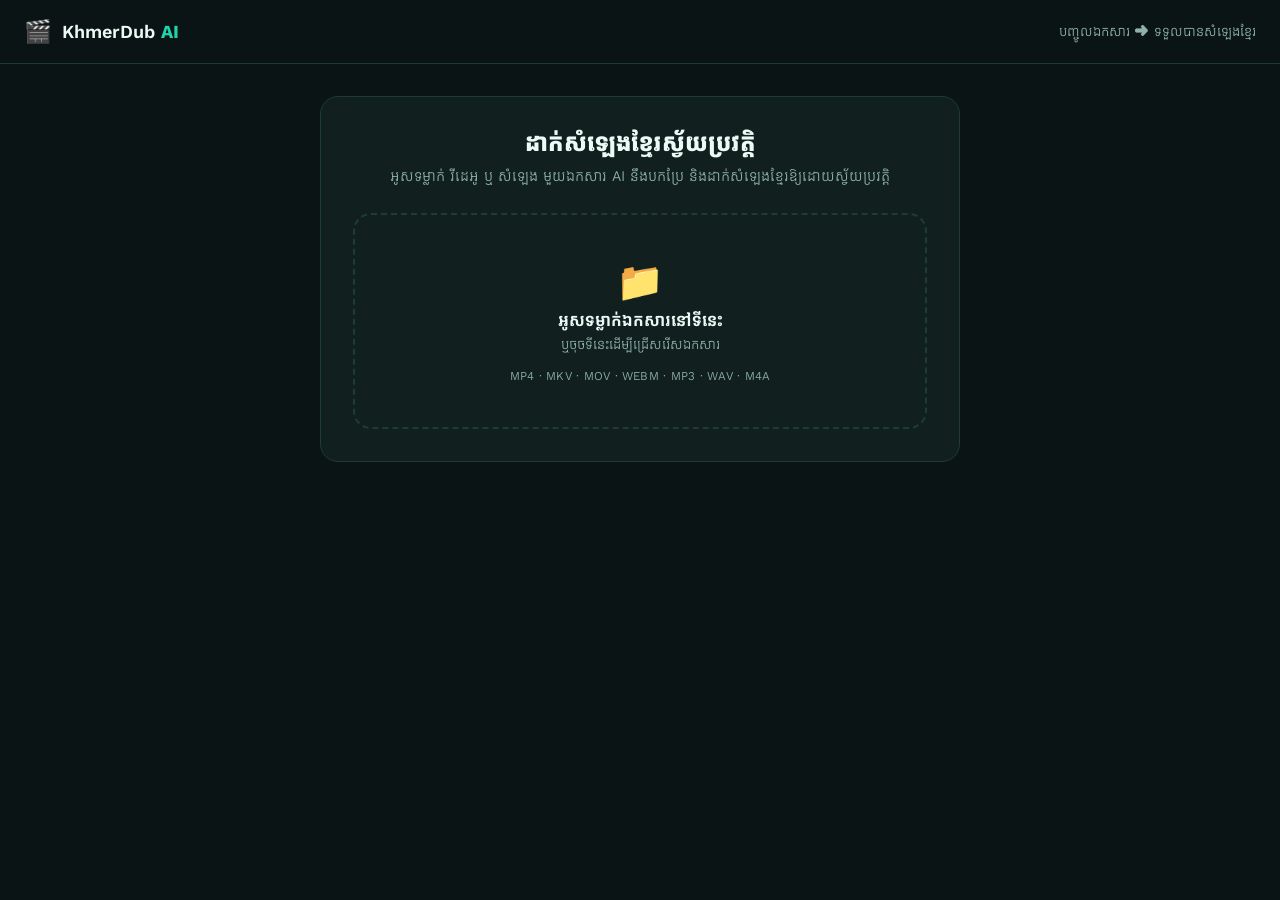
==== simple_studio/public/index.html @ f003b454 "feat: add KhmerDub AI (Simple) - a minimal, distinct auto-dubbing app Adds simple_studio/ as a separ" ====
<!DOCTYPE html>
<html lang="km">
<head>
<meta charset="UTF-8">
<meta name="viewport" content="width=device-width, initial-scale=1.0">
<title>KhmerDub AI</title>
<link rel="preconnect" href="https://fonts.googleapis.com">
<link rel="preconnect" href="https://fonts.gstatic.com" crossorigin>
<link href="https://fonts.googleapis.com/css2?family=Kantumruy+Pro:wght@400;500;600;700&display=swap" rel="stylesheet">
<link rel="stylesheet" href="style.css">
</head>
<body>

  <header class="top-bar">
    <div class="brand">
      <span class="brand-icon">🎬</span>
      <span class="brand-name">KhmerDub <b>AI</b></span>
    </div>
    <span class="brand-tag">បញ្ចូលឯកសារ ➜ ទទួលបានសំឡេងខ្មែរ</span>
  </header>

  <main class="page">
    <section class="card" id="uploadCard">
      <h1>ដាក់សំឡេងខ្មែរស្វ័យប្រវត្តិ</h1>
      <p class="subtitle">អូសទម្លាក់ វីដេអូ ឬ សំឡេង មួយឯកសារ AI នឹងបកប្រែ និងដាក់សំឡេងខ្មែរឱ្យដោយស្វ័យប្រវត្តិ</p>

      <label class="dropzone" id="dropzone" for="fileInput">
        <div class="dropzone-icon">📁</div>
        <div class="dropzone-text">អូសទម្លាក់ឯកសារនៅទីនេះ</div>
        <div class="dropzone-sub">ឬចុចទីនេះដើម្បីជ្រើសរើសឯកសារ</div>
        <div class="dropzone-formats">MP4 · MKV · MOV · WEBM · MP3 · WAV · M4A</div>
        <input type="file" id="fileInput" accept=".mp4,.mkv,.mov,.avi,.webm,.mp3,.wav,.m4a,.aac" hidden>
      </label>

      <div class="file-picked hidden" id="filePicked">
        <div class="file-picked-info">
          <span class="file-icon" id="filePickedIcon">🎞️</span>
          <div>
            <div class="file-picked-name" id="filePickedName"></div>
            <div class="file-picked-size" id="filePickedSize"></div>
          </div>
        </div>
        <div class="file-picked-actions">
          <button class="btn btn-ghost" id="changeFileBtn" type="button">ប្តូរឯកសារ</button>
          <button class="btn btn-primary" id="startBtn" type="button">ចាប់ផ្តើមដាប់សំឡេងខ្មែរ</button>
        </div>
      </div>
    </section>

    <section class="card hidden" id="progressCard">
      <div class="progress-ring-wrap">
        <svg class="progress-ring" viewBox="0 0 120 120">
          <circle class="progress-ring-bg" cx="60" cy="60" r="52"></circle>
          <circle class="progress-ring-fg" id="progressRingFg" cx="60" cy="60" r="52"></circle>
        </svg>
        <div class="progress-ring-label" id="progressPercent">0%</div>
      </div>
      <div class="progress-message" id="progressMessage">កំពុងរង់ចាំចាប់ផ្តើម...</div>
      <div class="progress-hint">សូមកុំបិទទំព័រនេះ — ដំណើរការនេះអាចចំណាយពេលពីរបីនាទី អាស្រ័យលើប្រវែងឯកសារ</div>
    </section>

    <section class="card hidden" id="resultCard">
      <div class="result-badge">🎉 ជោគជ័យ!</div>
      <div class="media-preview" id="mediaPreview"></div>

      <div class="result-actions">
        <a class="btn btn-primary" id="downloadBtn" href="#" download>⬇️ ទាញយកឯកសារ</a>
        <button class="btn btn-ghost" id="scriptToggleBtn" type="button">📜 មើលអត្ថបទសម្តី</button>
        <button class="btn btn-ghost" id="newFileBtn" type="button">🔄 ដាក់ឯកសារថ្មី</button>
      </div>

      <pre class="script-box hidden" id="scriptBox"></pre>
    </section>

    <section class="card hidden" id="errorCard">
      <div class="error-badge">⚠️ មានបញ្ហា</div>
      <div class="error-message" id="errorMessage"></div>
      <button class="btn btn-primary" id="retryBtn" type="button">ព្យាយាមម្តងទៀត</button>
    </section>
  </main>

  <div class="toast-container" id="toastContainer"></div>

  <script src="app.js"></script>
</body>
</html>
---- simple_studio/public/style.css ----
:root {
  --bg: #0b1414;
  --surface: #111f1e;
  --surface-2: #16302c;
  --border: #1f3b36;
  --text: #eafaf4;
  --text-muted: #8fb3ac;
  --accent: #22d3aa;
  --accent-strong: #0ea877;
  --danger: #f87171;
  --radius: 18px;
}

* { box-sizing: border-box; }

html, body {
  margin: 0;
  padding: 0;
  background: var(--bg);
  color: var(--text);
  font-family: 'Kantumruy Pro', 'Outfit', -apple-system, BlinkMacSystemFont, sans-serif;
}

body {
  min-height: 100vh;
  display: flex;
  flex-direction: column;
}

.top-bar {
  display: flex;
  align-items: center;
  justify-content: space-between;
  padding: 18px 24px;
  border-bottom: 1px solid var(--border);
  flex-wrap: wrap;
  gap: 8px;
}

.brand { display: flex; align-items: center; gap: 10px; font-size: 1.15rem; font-weight: 600; }
.brand-icon { font-size: 1.4rem; }
.brand-name b { color: var(--accent); }
.brand-tag { color: var(--text-muted); font-size: 0.85rem; }

.page {
  flex: 1;
  display: flex;
  flex-direction: column;
  align-items: center;
  padding: 32px 16px 60px;
  gap: 20px;
}

.card {
  width: 100%;
  max-width: 640px;
  background: var(--surface);
  border: 1px solid var(--border);
  border-radius: var(--radius);
  padding: 32px;
  text-align: center;
}

.hidden { display: none !important; }

h1 { margin: 0 0 8px; font-size: 1.5rem; }
.subtitle { color: var(--text-muted); margin: 0 0 24px; font-size: 0.92rem; line-height: 1.6; }

.dropzone {
  display: flex;
  flex-direction: column;
  align-items: center;
  gap: 6px;
  border: 2px dashed var(--border);
  border-radius: var(--radius);
  padding: 44px 20px;
  cursor: pointer;
  transition: border-color 0.2s ease, background 0.2s ease;
}
.dropzone:hover, .dropzone.dragover {
  border-color: var(--accent);
  background: rgba(34, 211, 170, 0.06);
}
.dropzone-icon { font-size: 2.4rem; }
.dropzone-text { font-weight: 600; font-size: 1.05rem; }
.dropzone-sub { color: var(--text-muted); font-size: 0.85rem; }
.dropzone-formats { color: var(--text-muted); font-size: 0.75rem; margin-top: 10px; letter-spacing: 0.02em; }

.file-picked {
  margin-top: 20px;
  display: flex;
  flex-direction: column;
  gap: 16px;
  align-items: stretch;
}
.file-picked-info {
  display: flex;
  align-items: center;
  gap: 12px;
  background: var(--surface-2);
  border-radius: 12px;
  padding: 12px 16px;
  text-align: left;
}
.file-icon { font-size: 1.6rem; }
.file-picked-name { font-weight: 600; word-break: break-all; }
.file-picked-size { color: var(--text-muted); font-size: 0.8rem; }
.file-picked-actions { display: flex; gap: 10px; justify-content: center; flex-wrap: wrap; }

.btn {
  border: none;
  border-radius: 999px;
  padding: 12px 22px;
  font-family: inherit;
  font-size: 0.92rem;
  font-weight: 600;
  cursor: pointer;
  text-decoration: none;
  display: inline-flex;
  align-items: center;
  gap: 6px;
  transition: transform 0.15s ease, opacity 0.15s ease;
}
.btn:active { transform: scale(0.97); }
.btn-primary {
  background: linear-gradient(135deg, var(--accent), var(--accent-strong));
  color: #06231c;
}
.btn-primary:hover { opacity: 0.92; }
.btn-ghost {
  background: transparent;
  color: var(--text);
  border: 1px solid var(--border);
}
.btn-ghost:hover { border-color: var(--accent); color: var(--accent); }

/* Progress ring */
.progress-ring-wrap {
  position: relative;
  width: 140px;
  height: 140px;
  margin: 0 auto 20px;
}
.progress-ring { width: 100%; height: 100%; transform: rotate(-90deg); }
.progress-ring-bg {
  fill: none;
  stroke: var(--surface-2);
  stroke-width: 10;
}
.progress-ring-fg {
  fill: none;
  stroke: var(--accent);
  stroke-width: 10;
  stroke-linecap: round;
  stroke-dasharray: 327;
  stroke-dashoffset: 327;
  transition: stroke-dashoffset 0.4s ease;
}
.progress-ring-label {
  position: absolute;
  inset: 0;
  display: flex;
  align-items: center;
  justify-content: center;
  font-size: 1.4rem;
  font-weight: 700;
}
.progress-message { font-size: 1rem; font-weight: 600; margin-bottom: 8px; min-height: 1.5em; }
.progress-hint { color: var(--text-muted); font-size: 0.8rem; }

/* Result */
.result-badge {
  display: inline-block;
  background: rgba(34, 211, 170, 0.12);
  color: var(--accent);
  font-weight: 700;
  padding: 6px 16px;
  border-radius: 999px;
  margin-bottom: 18px;
}
.media-preview { margin-bottom: 20px; }
.media-preview video, .media-preview audio { width: 100%; border-radius: 12px; display: block; }
.result-actions { display: flex; gap: 10px; justify-content: center; flex-wrap: wrap; }
.script-box {
  margin-top: 20px;
  text-align: left;
  white-space: pre-wrap;
  word-break: break-word;
  background: var(--surface-2);
  border-radius: 12px;
  padding: 16px;
  font-family: 'Kantumruy Pro', sans-serif;
  font-size: 0.85rem;
  line-height: 1.8;
  max-height: 320px;
  overflow-y: auto;
}

/* Error */
.error-badge {
  display: inline-block;
  background: rgba(248, 113, 113, 0.12);
  color: var(--danger);
  font-weight: 700;
  padding: 6px 16px;
  border-radius: 999px;
  margin-bottom: 16px;
}
.error-message { color: var(--text-muted); margin-bottom: 20px; line-height: 1.6; word-break: break-word; }

/* Toasts */
.toast-container {
  position: fixed;
  bottom: 20px;
  right: 20px;
  display: flex;
  flex-direction: column;
  gap: 10px;
  z-index: 999;
  max-width: 90vw;
}
.toast-item {
  background: var(--surface-2);
  border: 1px solid var(--border);
  border-left: 4px solid var(--accent);
  border-radius: 10px;
  padding: 12px 16px;
  font-size: 0.85rem;
  box-shadow: 0 10px 24px rgba(0,0,0,0.4);
}
.toast-item.error { border-left-color: var(--danger); }

@media (max-width: 480px) {
  .card { padding: 22px 16px; }
  .dropzone { padding: 32px 12px; }
}
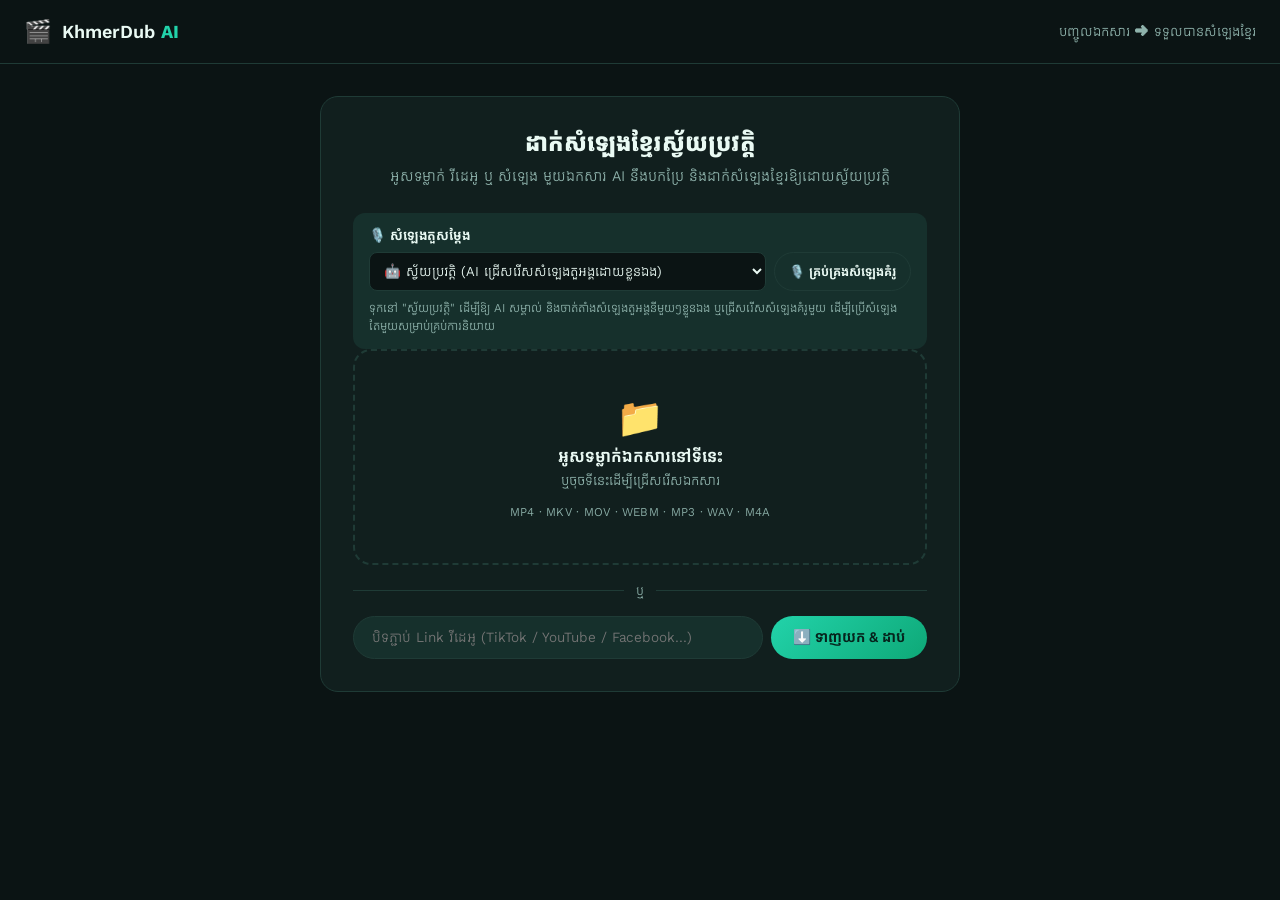
==== commit df8c7053: "feat: add paste-video-link support to KhmerDub AI (Simple) Adds a "paste link" alternative to the fi" ====
--- a/simple_studio/public/index.html
+++ b/simple_studio/public/index.html
@@ -24,6 +24,17 @@
       <h1>ដាក់សំឡេងខ្មែរស្វ័យប្រវត្តិ</h1>
       <p class="subtitle">អូសទម្លាក់ វីដេអូ ឬ សំឡេង មួយឯកសារ AI នឹងបកប្រែ និងដាក់សំឡេងខ្មែរឱ្យដោយស្វ័យប្រវត្តិ</p>
 
+      <div class="voice-picker">
+        <label for="voiceSelect">🎙️ សំឡេងតួសម្តែង</label>
+        <div class="voice-picker-row">
+          <select id="voiceSelect" class="voice-select">
+            <option value="">🤖 ស្វ័យប្រវត្តិ (AI ជ្រើសរើសសំឡេងតួអង្គដោយខ្លួនឯង)</option>
+          </select>
+          <button class="btn btn-ghost btn-sm" id="openVoiceLibBtn" type="button">🎙️ គ្រប់គ្រងសំឡេងគំរូ</button>
+        </div>
+        <div class="voice-picker-hint">ទុកនៅ "ស្វ័យប្រវត្តិ" ដើម្បីឱ្យ AI សម្គាល់ និងចាត់តាំងសំឡេងតួអង្គនីមួយៗខ្លួនឯង ឬជ្រើសរើសសំឡេងគំរូមួយ ដើម្បីប្រើសំឡេងតែមួយសម្រាប់គ្រប់ការនិយាយ</div>
+      </div>
+
       <label class="dropzone" id="dropzone" for="fileInput">
         <div class="dropzone-icon">📁</div>
         <div class="dropzone-text">អូសទម្លាក់ឯកសារនៅទីនេះ</div>
@@ -31,6 +42,13 @@
         <div class="dropzone-formats">MP4 · MKV · MOV · WEBM · MP3 · WAV · M4A</div>
         <input type="file" id="fileInput" accept=".mp4,.mkv,.mov,.avi,.webm,.mp3,.wav,.m4a,.aac" hidden>
       </label>
+
+      <div class="or-divider"><span>ឬ</span></div>
+
+      <div class="url-input-row">
+        <input type="url" id="videoUrlInput" placeholder="បិទភ្ជាប់ Link វីដេអូ (TikTok / YouTube / Facebook...)">
+        <button class="btn btn-primary" id="urlDubBtn" type="button">⬇️ ទាញយក & ដាប់</button>
+      </div>
 
       <div class="file-picked hidden" id="filePicked">
         <div class="file-picked-info">
@@ -40,6 +58,7 @@
             <div class="file-picked-size" id="filePickedSize"></div>
           </div>
         </div>
+
         <div class="file-picked-actions">
           <button class="btn btn-ghost" id="changeFileBtn" type="button">ប្តូរឯកសារ</button>
           <button class="btn btn-primary" id="startBtn" type="button">ចាប់ផ្តើមដាប់សំឡេងខ្មែរ</button>
@@ -79,6 +98,33 @@
     </section>
   </main>
 
+  <div class="modal-overlay hidden" id="voiceLibModal">
+    <div class="modal-box">
+      <div class="modal-header">
+        <h2>🎙️ សំឡេងគំរូតួអង្គ</h2>
+        <button class="modal-close-btn" id="closeVoiceLibBtn" type="button">✕</button>
+      </div>
+
+      <div class="modal-body">
+        <p class="modal-hint">បញ្ចូលសំឡេងគំរូតួអង្គផ្សេងៗទុក ដើម្បីប្រើឡើងវិញនៅពេលក្រោយ — AI នឹងចម្លងសម្លេង (Zero-Shot Clone) ពីគំរូនេះ ជំនួសឱ្យសម្គាល់ដោយខ្លួនឯង។</p>
+
+        <form id="addVoiceForm" class="add-voice-form">
+          <input type="text" id="newVoiceLabel" placeholder="ឈ្មោះតួអង្គ (ឧ. តួឯកប្រុស, សម្លេងឪពុក...)" required>
+          <div class="add-voice-file-row">
+            <label class="btn btn-ghost btn-sm file-pick-label" for="newVoiceFile">📎 ជ្រើសរើសឯកសារសំឡេង</label>
+            <input type="file" id="newVoiceFile" accept=".mp3,.wav,.m4a,.aac,.ogg" hidden required>
+            <span class="add-voice-filename" id="newVoiceFilename">មិនទាន់ជ្រើសរើសទេ</span>
+          </div>
+          <button class="btn btn-primary btn-sm" type="submit">➕ បន្ថែមចូលបញ្ជី</button>
+        </form>
+
+        <div class="voice-list" id="voiceList">
+          <div class="voice-list-empty" id="voiceListEmpty">មិនទាន់មានសំឡេងគំរូនៅឡើយទេ</div>
+        </div>
+      </div>
+    </div>
+  </div>
+
   <div class="toast-container" id="toastContainer"></div>
 
   <script src="app.js"></script>
--- a/simple_studio/public/style.css
+++ b/simple_studio/public/style.css
@@ -86,6 +86,42 @@
 .dropzone-sub { color: var(--text-muted); font-size: 0.85rem; }
 .dropzone-formats { color: var(--text-muted); font-size: 0.75rem; margin-top: 10px; letter-spacing: 0.02em; }
 
+.or-divider {
+  display: flex;
+  align-items: center;
+  gap: 12px;
+  margin: 18px 0;
+  color: var(--text-muted);
+  font-size: 0.8rem;
+}
+.or-divider::before, .or-divider::after {
+  content: '';
+  flex: 1;
+  height: 1px;
+  background: var(--border);
+}
+
+.url-input-row {
+  display: flex;
+  gap: 8px;
+  flex-wrap: wrap;
+}
+.url-input-row input {
+  flex: 1;
+  min-width: 200px;
+  background: var(--surface-2);
+  color: var(--text);
+  border: 1px solid var(--border);
+  border-radius: 999px;
+  padding: 12px 18px;
+  font-family: inherit;
+  font-size: 0.88rem;
+}
+.url-input-row input:focus {
+  outline: none;
+  border-color: var(--accent);
+}
+
 .file-picked {
   margin-top: 20px;
   display: flex;
@@ -230,7 +266,136 @@
 }
 .toast-item.error { border-left-color: var(--danger); }
 
+/* Voice picker (inline on the upload card) */
+.voice-picker {
+  margin-top: 18px;
+  text-align: left;
+  background: var(--surface-2);
+  border-radius: 12px;
+  padding: 14px 16px;
+}
+.voice-picker > label {
+  display: block;
+  font-weight: 600;
+  font-size: 0.85rem;
+  margin-bottom: 8px;
+}
+.voice-picker-row {
+  display: flex;
+  gap: 8px;
+  flex-wrap: wrap;
+}
+.voice-select {
+  flex: 1;
+  min-width: 200px;
+  background: var(--bg);
+  color: var(--text);
+  border: 1px solid var(--border);
+  border-radius: 8px;
+  padding: 9px 10px;
+  font-family: inherit;
+  font-size: 0.85rem;
+}
+.voice-picker-hint {
+  color: var(--text-muted);
+  font-size: 0.75rem;
+  margin-top: 8px;
+  line-height: 1.5;
+}
+.btn-sm { padding: 8px 14px; font-size: 0.8rem; }
+
+/* Voice library modal */
+.modal-overlay {
+  position: fixed;
+  inset: 0;
+  background: rgba(0, 0, 0, 0.6);
+  display: flex;
+  align-items: center;
+  justify-content: center;
+  padding: 20px;
+  z-index: 500;
+}
+.modal-box {
+  background: var(--surface);
+  border: 1px solid var(--border);
+  border-radius: var(--radius);
+  width: 100%;
+  max-width: 520px;
+  max-height: 86vh;
+  overflow-y: auto;
+}
+.modal-header {
+  display: flex;
+  align-items: center;
+  justify-content: space-between;
+  padding: 18px 22px;
+  border-bottom: 1px solid var(--border);
+  position: sticky;
+  top: 0;
+  background: var(--surface);
+}
+.modal-header h2 { margin: 0; font-size: 1.1rem; }
+.modal-close-btn {
+  background: transparent;
+  border: none;
+  color: var(--text-muted);
+  font-size: 1.1rem;
+  cursor: pointer;
+}
+.modal-close-btn:hover { color: var(--text); }
+.modal-body { padding: 20px 22px 24px; text-align: left; }
+.modal-hint { color: var(--text-muted); font-size: 0.82rem; line-height: 1.6; margin: 0 0 16px; }
+
+.add-voice-form {
+  display: flex;
+  flex-direction: column;
+  gap: 10px;
+  background: var(--surface-2);
+  border-radius: 12px;
+  padding: 14px;
+  margin-bottom: 18px;
+}
+.add-voice-form input[type="text"] {
+  background: var(--bg);
+  color: var(--text);
+  border: 1px solid var(--border);
+  border-radius: 8px;
+  padding: 10px 12px;
+  font-family: inherit;
+  font-size: 0.88rem;
+}
+.add-voice-file-row {
+  display: flex;
+  align-items: center;
+  gap: 10px;
+  flex-wrap: wrap;
+}
+.add-voice-filename { color: var(--text-muted); font-size: 0.78rem; word-break: break-all; }
+
+.voice-list { display: flex; flex-direction: column; gap: 8px; }
+.voice-list-empty { color: var(--text-muted); font-size: 0.85rem; text-align: center; padding: 12px; }
+.voice-list-item {
+  display: flex;
+  align-items: center;
+  gap: 10px;
+  background: var(--surface-2);
+  border-radius: 10px;
+  padding: 10px 12px;
+}
+.voice-list-item-label { flex: 1; font-weight: 600; font-size: 0.88rem; word-break: break-word; }
+.voice-list-item audio { height: 32px; max-width: 160px; }
+.voice-list-item-delete {
+  background: transparent;
+  border: none;
+  color: var(--danger);
+  cursor: pointer;
+  font-size: 1rem;
+  padding: 4px;
+}
+
 @media (max-width: 480px) {
   .card { padding: 22px 16px; }
   .dropzone { padding: 32px 12px; }
-}
+  .voice-list-item { flex-wrap: wrap; }
+  .voice-list-item audio { max-width: 100%; }
+}
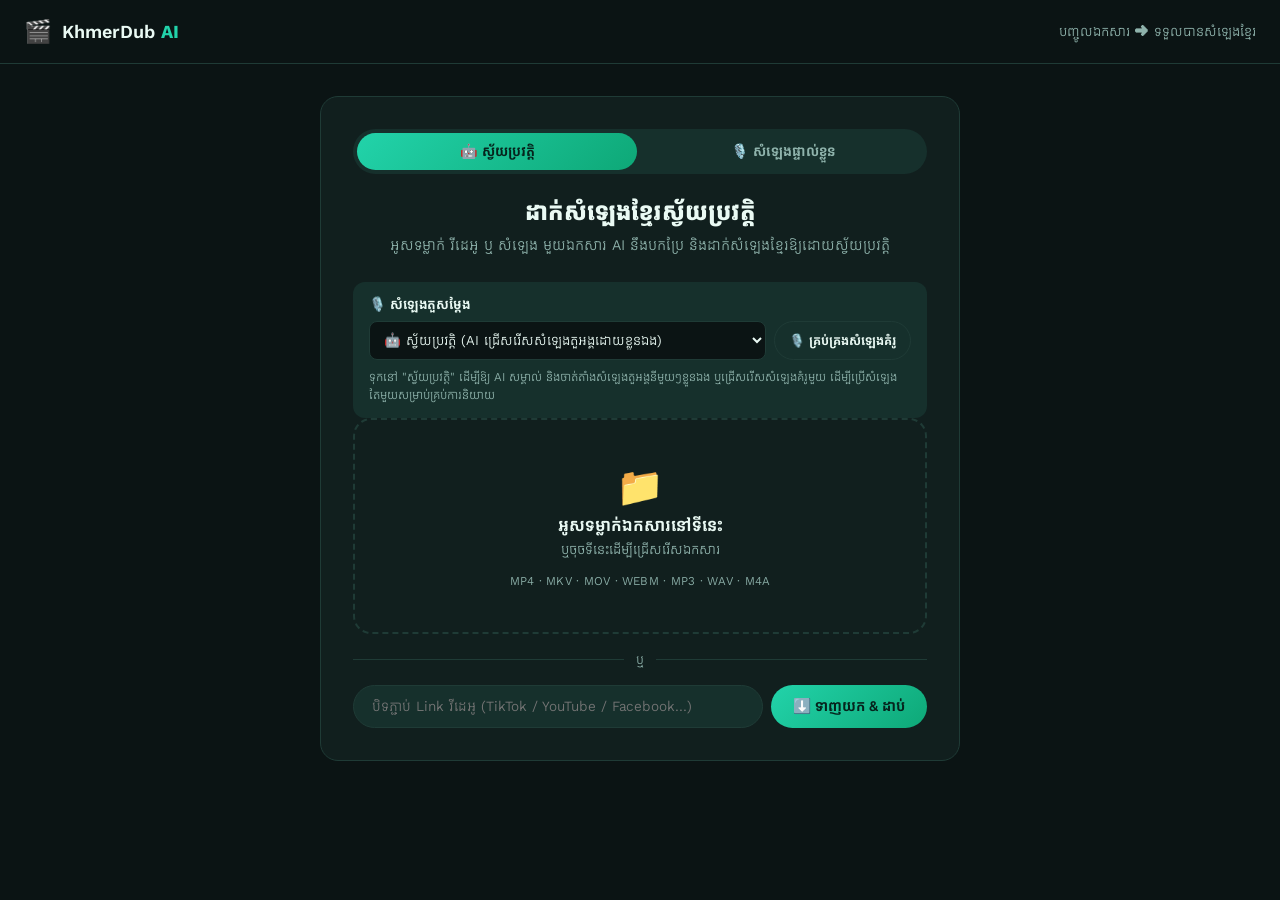
==== commit 8a923151: "feat: add "Replace with My Own Voice" mode to KhmerDub AI (Simple) For users who already record thei" ====
--- a/simple_studio/public/index.html
+++ b/simple_studio/public/index.html
@@ -21,48 +21,76 @@
 
   <main class="page">
     <section class="card" id="uploadCard">
-      <h1>ដាក់សំឡេងខ្មែរស្វ័យប្រវត្តិ</h1>
-      <p class="subtitle">អូសទម្លាក់ វីដេអូ ឬ សំឡេង មួយឯកសារ AI នឹងបកប្រែ និងដាក់សំឡេងខ្មែរឱ្យដោយស្វ័យប្រវត្តិ</p>
-
-      <div class="voice-picker">
-        <label for="voiceSelect">🎙️ សំឡេងតួសម្តែង</label>
-        <div class="voice-picker-row">
-          <select id="voiceSelect" class="voice-select">
-            <option value="">🤖 ស្វ័យប្រវត្តិ (AI ជ្រើសរើសសំឡេងតួអង្គដោយខ្លួនឯង)</option>
-          </select>
-          <button class="btn btn-ghost btn-sm" id="openVoiceLibBtn" type="button">🎙️ គ្រប់គ្រងសំឡេងគំរូ</button>
-        </div>
-        <div class="voice-picker-hint">ទុកនៅ "ស្វ័យប្រវត្តិ" ដើម្បីឱ្យ AI សម្គាល់ និងចាត់តាំងសំឡេងតួអង្គនីមួយៗខ្លួនឯង ឬជ្រើសរើសសំឡេងគំរូមួយ ដើម្បីប្រើសំឡេងតែមួយសម្រាប់គ្រប់ការនិយាយ</div>
+      <div class="mode-tabs">
+        <button type="button" class="mode-tab active" id="modeTabAuto">🤖 ស្វ័យប្រវត្តិ</button>
+        <button type="button" class="mode-tab" id="modeTabMyVoice">🎙️ សំឡេងផ្ទាល់ខ្លួន</button>
       </div>
 
-      <label class="dropzone" id="dropzone" for="fileInput">
-        <div class="dropzone-icon">📁</div>
-        <div class="dropzone-text">អូសទម្លាក់ឯកសារនៅទីនេះ</div>
-        <div class="dropzone-sub">ឬចុចទីនេះដើម្បីជ្រើសរើសឯកសារ</div>
-        <div class="dropzone-formats">MP4 · MKV · MOV · WEBM · MP3 · WAV · M4A</div>
-        <input type="file" id="fileInput" accept=".mp4,.mkv,.mov,.avi,.webm,.mp3,.wav,.m4a,.aac" hidden>
-      </label>
+      <div id="autoModeSection">
+        <h1>ដាក់សំឡេងខ្មែរស្វ័យប្រវត្តិ</h1>
+        <p class="subtitle">អូសទម្លាក់ វីដេអូ ឬ សំឡេង មួយឯកសារ AI នឹងបកប្រែ និងដាក់សំឡេងខ្មែរឱ្យដោយស្វ័យប្រវត្តិ</p>
 
-      <div class="or-divider"><span>ឬ</span></div>
+        <div class="voice-picker">
+          <label for="voiceSelect">🎙️ សំឡេងតួសម្តែង</label>
+          <div class="voice-picker-row">
+            <select id="voiceSelect" class="voice-select">
+              <option value="">🤖 ស្វ័យប្រវត្តិ (AI ជ្រើសរើសសំឡេងតួអង្គដោយខ្លួនឯង)</option>
+            </select>
+            <button class="btn btn-ghost btn-sm" id="openVoiceLibBtn" type="button">🎙️ គ្រប់គ្រងសំឡេងគំរូ</button>
+          </div>
+          <div class="voice-picker-hint">ទុកនៅ "ស្វ័យប្រវត្តិ" ដើម្បីឱ្យ AI សម្គាល់ និងចាត់តាំងសំឡេងតួអង្គនីមួយៗខ្លួនឯង ឬជ្រើសរើសសំឡេងគំរូមួយ ដើម្បីប្រើសំឡេងតែមួយសម្រាប់គ្រប់ការនិយាយ</div>
+        </div>
 
-      <div class="url-input-row">
-        <input type="url" id="videoUrlInput" placeholder="បិទភ្ជាប់ Link វីដេអូ (TikTok / YouTube / Facebook...)">
-        <button class="btn btn-primary" id="urlDubBtn" type="button">⬇️ ទាញយក & ដាប់</button>
+        <label class="dropzone" id="dropzone" for="fileInput">
+          <div class="dropzone-icon">📁</div>
+          <div class="dropzone-text">អូសទម្លាក់ឯកសារនៅទីនេះ</div>
+          <div class="dropzone-sub">ឬចុចទីនេះដើម្បីជ្រើសរើសឯកសារ</div>
+          <div class="dropzone-formats">MP4 · MKV · MOV · WEBM · MP3 · WAV · M4A</div>
+          <input type="file" id="fileInput" accept=".mp4,.mkv,.mov,.avi,.webm,.mp3,.wav,.m4a,.aac" hidden>
+        </label>
+
+        <div class="or-divider"><span>ឬ</span></div>
+
+        <div class="url-input-row">
+          <input type="url" id="videoUrlInput" placeholder="បិទភ្ជាប់ Link វីដេអូ (TikTok / YouTube / Facebook...)">
+          <button class="btn btn-primary" id="urlDubBtn" type="button">⬇️ ទាញយក & ដាប់</button>
+        </div>
+
+        <div class="file-picked hidden" id="filePicked">
+          <div class="file-picked-info">
+            <span class="file-icon" id="filePickedIcon">🎞️</span>
+            <div>
+              <div class="file-picked-name" id="filePickedName"></div>
+              <div class="file-picked-size" id="filePickedSize"></div>
+            </div>
+          </div>
+
+          <div class="file-picked-actions">
+            <button class="btn btn-ghost" id="changeFileBtn" type="button">ប្តូរឯកសារ</button>
+            <button class="btn btn-primary" id="startBtn" type="button">ចាប់ផ្តើមដាប់សំឡេងខ្មែរ</button>
+          </div>
+        </div>
       </div>
 
-      <div class="file-picked hidden" id="filePicked">
-        <div class="file-picked-info">
-          <span class="file-icon" id="filePickedIcon">🎞️</span>
-          <div>
-            <div class="file-picked-name" id="filePickedName"></div>
-            <div class="file-picked-size" id="filePickedSize"></div>
-          </div>
-        </div>
+      <div id="myVoiceModeSection" class="hidden">
+        <h1>ជំនួសសំឡេងដោយសំឡេងផ្ទាល់ខ្លួនអ្នក</h1>
+        <p class="subtitle">Upload វីដេអូ + សំឡេងដែលអ្នកបានថតទុក — AI នឹងសម្អាតសំឡេងរំខាន បន្ថែមទឹកដម រួចបញ្ចូលទៅក្នុងវីដេអូ ដោយរក្សាភ្លេងកំដរដើម</p>
 
-        <div class="file-picked-actions">
-          <button class="btn btn-ghost" id="changeFileBtn" type="button">ប្តូរឯកសារ</button>
-          <button class="btn btn-primary" id="startBtn" type="button">ចាប់ផ្តើមដាប់សំឡេងខ្មែរ</button>
-        </div>
+        <label class="dropzone dropzone-sm" id="myVoiceVideoDropzone" for="myVoiceVideoInput">
+          <div class="dropzone-icon">🎞️</div>
+          <div class="dropzone-text" id="myVoiceVideoText">ជំហានទី ១ — អូសទម្លាក់ ឬ ជ្រើសរើសវីដេអូ</div>
+          <div class="dropzone-formats">MP4 · MKV · MOV · WEBM</div>
+          <input type="file" id="myVoiceVideoInput" accept=".mp4,.mkv,.mov,.avi,.webm" hidden>
+        </label>
+
+        <label class="dropzone dropzone-sm" id="myVoiceAudioDropzone" for="myVoiceAudioInput">
+          <div class="dropzone-icon">🎙️</div>
+          <div class="dropzone-text" id="myVoiceAudioText">ជំហានទី ២ — អូសទម្លាក់ ឬ ជ្រើសរើសសំឡេងដែលអ្នកបានថត</div>
+          <div class="dropzone-formats">MP3 · WAV · M4A · AAC · OGG</div>
+          <input type="file" id="myVoiceAudioInput" accept=".mp3,.wav,.m4a,.aac,.ogg" hidden>
+        </label>
+
+        <button class="btn btn-primary btn-full" id="myVoiceStartBtn" type="button" disabled>ចាប់ផ្តើមបញ្ចូលសំឡេង</button>
       </div>
     </section>
 
--- a/simple_studio/public/style.css
+++ b/simple_studio/public/style.css
@@ -63,6 +63,36 @@
 
 .hidden { display: none !important; }
 
+.mode-tabs {
+  display: flex;
+  gap: 6px;
+  background: var(--surface-2);
+  border-radius: 999px;
+  padding: 4px;
+  margin-bottom: 24px;
+}
+.mode-tab {
+  flex: 1;
+  border: none;
+  background: transparent;
+  color: var(--text-muted);
+  font-family: inherit;
+  font-size: 0.88rem;
+  font-weight: 600;
+  padding: 10px 14px;
+  border-radius: 999px;
+  cursor: pointer;
+  transition: background 0.15s ease, color 0.15s ease;
+}
+.mode-tab.active {
+  background: linear-gradient(135deg, var(--accent), var(--accent-strong));
+  color: #06231c;
+}
+
+.dropzone-sm { padding: 26px 20px; margin-bottom: 14px; }
+.btn-full { width: 100%; justify-content: center; }
+.btn:disabled { opacity: 0.5; cursor: not-allowed; }
+
 h1 { margin: 0 0 8px; font-size: 1.5rem; }
 .subtitle { color: var(--text-muted); margin: 0 0 24px; font-size: 0.92rem; line-height: 1.6; }
 
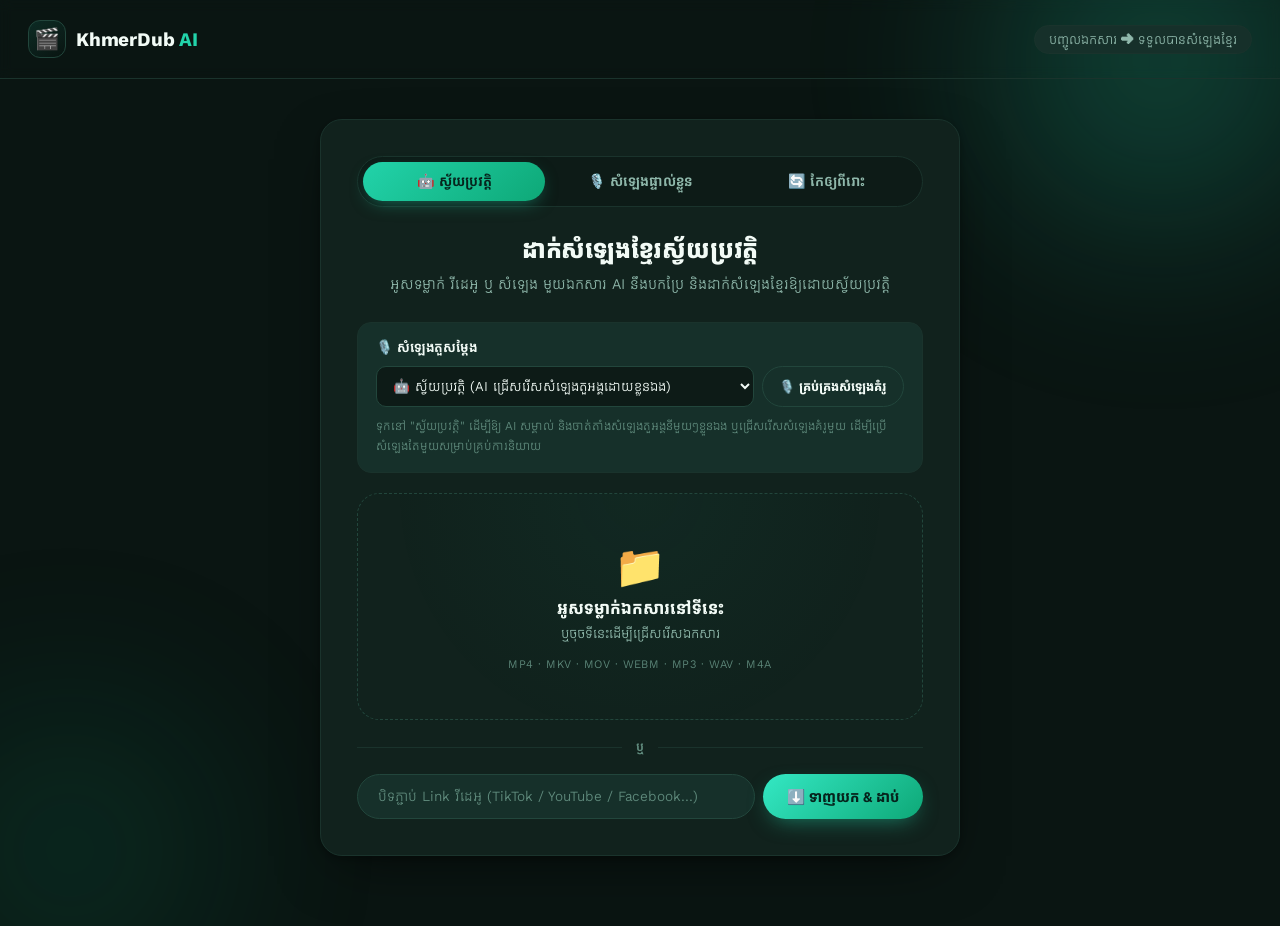
==== commit 8edf533e: "Add "Recreate Voice" mode to Simple app for existing Khmer narration Lets a user who already has a K" ====
--- a/simple_studio/public/index.html
+++ b/simple_studio/public/index.html
@@ -24,6 +24,7 @@
       <div class="mode-tabs">
         <button type="button" class="mode-tab active" id="modeTabAuto">🤖 ស្វ័យប្រវត្តិ</button>
         <button type="button" class="mode-tab" id="modeTabMyVoice">🎙️ សំឡេងផ្ទាល់ខ្លួន</button>
+        <button type="button" class="mode-tab" id="modeTabRecreate">🔄 កែឲ្យពីរោះ</button>
       </div>
 
       <div id="autoModeSection">
@@ -92,6 +93,39 @@
 
         <button class="btn btn-primary btn-full" id="myVoiceStartBtn" type="button" disabled>ចាប់ផ្តើមបញ្ចូលសំឡេង</button>
       </div>
+
+      <div id="recreateModeSection" class="hidden">
+        <h1>កែសំឡេងសម្តីឲ្យពីរោះឡើងវិញ</h1>
+        <p class="subtitle">មានវីដេអូ ជាមួយសំឡេងខ្មែរដែលត្រូវនឹងសាច់រឿងរួចហើយ តែចង់ឲ្យស្តាប់ទៅពីរោះជាងមុន? AI នឹងស្តាប់អត្ថបទសម្តី រួចបង្កើតឡើងវិញដោយសំឡេងដែលអ្នកជ្រើសរើស ដោយរក្សាពាក្យសម្តី ពេលវេលា និងភ្លេងកំដរដើមឲ្យដដែល</p>
+
+        <div class="voice-picker">
+          <label for="recreateVoiceSelect">🎙️ ជ្រើសរើសសំឡេងថ្មី</label>
+          <div class="voice-picker-row">
+            <select id="recreateVoiceSelect" class="voice-select">
+              <option value="__auto_female">🤖 សំឡេងស្រី ស្តង់ដារ (Neural)</option>
+              <option value="__auto_male">🤖 សំឡេងប្រុស ស្តង់ដារ (Neural)</option>
+            </select>
+            <button class="btn btn-ghost btn-sm" id="openVoiceLibBtnRecreate" type="button">🎙️ គ្រប់គ្រងសំឡេងគំរូ</button>
+          </div>
+          <div class="voice-picker-hint">ជ្រើសរើសសំឡេងគំរូមួយ ដើម្បីឲ្យ AI ក្លែងតាមសំឡេងនោះ ឬទុកលំនាំដើមសម្រាប់សំឡេង Neural ស្តង់ដារ</div>
+        </div>
+
+        <label class="dropzone dropzone-sm" id="recreateVideoDropzone" for="recreateVideoInput">
+          <div class="dropzone-icon">🎞️</div>
+          <div class="dropzone-text" id="recreateVideoText">ជំហានទី ១ — អូសទម្លាក់ ឬ ជ្រើសរើសវីដេអូ</div>
+          <div class="dropzone-formats">MP4 · MKV · MOV · WEBM</div>
+          <input type="file" id="recreateVideoInput" accept=".mp4,.mkv,.mov,.avi,.webm" hidden>
+        </label>
+
+        <label class="dropzone dropzone-sm" id="recreateAudioDropzone" for="recreateAudioInput">
+          <div class="dropzone-icon">🎙️</div>
+          <div class="dropzone-text" id="recreateAudioText">ជំហានទី ២ — អូសទម្លាក់ ឬ ជ្រើសរើសសំឡេងខ្មែរដែលត្រូវនឹងសាច់រឿងរួចហើយ</div>
+          <div class="dropzone-formats">MP3 · WAV · M4A · AAC · OGG</div>
+          <input type="file" id="recreateAudioInput" accept=".mp3,.wav,.m4a,.aac,.ogg" hidden>
+        </label>
+
+        <button class="btn btn-primary btn-full" id="recreateStartBtn" type="button" disabled>ចាប់ផ្តើមកែសំឡេងឡើងវិញ</button>
+      </div>
     </section>
 
     <section class="card hidden" id="progressCard">
--- a/simple_studio/public/style.css
+++ b/simple_studio/public/style.css
@@ -1,14 +1,29 @@
 :root {
-  --bg: #0b1414;
-  --surface: #111f1e;
-  --surface-2: #16302c;
-  --border: #1f3b36;
-  --text: #eafaf4;
-  --text-muted: #8fb3ac;
+  --bg: #0a1512;
+  --bg-2: #0d1b17;
+  --surface: #11221d;
+  --surface-2: #16302a;
+  --surface-3: #1c3a32;
+  --border: #22463c;
+  --border-soft: #1a332c;
+  --text: #f2fbf6;
+  --text-muted: #8fb8ab;
+  --text-faint: #5f8a7c;
   --accent: #22d3aa;
+  --accent-2: #34e8c4;
   --accent-strong: #0ea877;
+  --accent-soft: rgba(34, 211, 170, 0.12);
   --danger: #f87171;
-  --radius: 18px;
+  --danger-soft: rgba(248, 113, 113, 0.12);
+  --warning: #fbbf24;
+  --warning-soft: rgba(251, 191, 36, 0.12);
+  --info: #38bdf8;
+  --info-soft: rgba(56, 189, 248, 0.12);
+  --radius-lg: 22px;
+  --radius-md: 14px;
+  --radius-sm: 10px;
+  --shadow-card: 0 20px 60px -20px rgba(0, 0, 0, 0.65), 0 2px 8px rgba(0, 0, 0, 0.3);
+  --ease: cubic-bezier(0.16, 1, 0.3, 1);
 }
 
 * { box-sizing: border-box; }
@@ -19,57 +34,120 @@
   background: var(--bg);
   color: var(--text);
   font-family: 'Kantumruy Pro', 'Outfit', -apple-system, BlinkMacSystemFont, sans-serif;
+  -webkit-font-smoothing: antialiased;
 }
 
 body {
   min-height: 100vh;
   display: flex;
   flex-direction: column;
+  position: relative;
+  overflow-x: hidden;
+}
+
+/* Ambient background glow — purely decorative, sits behind everything */
+body::before,
+body::after {
+  content: '';
+  position: fixed;
+  border-radius: 50%;
+  filter: blur(90px);
+  z-index: 0;
+  pointer-events: none;
+  opacity: 0.35;
+}
+body::before {
+  width: 480px;
+  height: 480px;
+  top: -180px;
+  right: -120px;
+  background: radial-gradient(circle, var(--accent), transparent 70%);
+}
+body::after {
+  width: 420px;
+  height: 420px;
+  bottom: -160px;
+  left: -140px;
+  background: radial-gradient(circle, #0ea877, transparent 70%);
+  opacity: 0.22;
 }
 
 .top-bar {
+  position: relative;
+  z-index: 1;
   display: flex;
   align-items: center;
   justify-content: space-between;
-  padding: 18px 24px;
-  border-bottom: 1px solid var(--border);
+  padding: 20px 28px;
+  border-bottom: 1px solid var(--border-soft);
   flex-wrap: wrap;
-  gap: 8px;
-}
-
-.brand { display: flex; align-items: center; gap: 10px; font-size: 1.15rem; font-weight: 600; }
-.brand-icon { font-size: 1.4rem; }
-.brand-name b { color: var(--accent); }
-.brand-tag { color: var(--text-muted); font-size: 0.85rem; }
+  gap: 10px;
+  backdrop-filter: blur(6px);
+}
+
+.brand { display: flex; align-items: center; gap: 10px; font-size: 1.2rem; font-weight: 700; letter-spacing: -0.01em; }
+.brand-icon {
+  font-size: 1.3rem;
+  display: grid;
+  place-items: center;
+  width: 38px;
+  height: 38px;
+  border-radius: 12px;
+  background: linear-gradient(145deg, var(--accent-soft), transparent);
+  border: 1px solid var(--border);
+}
+.brand-name b { color: var(--accent); font-weight: 800; }
+.brand-tag {
+  color: var(--text-muted);
+  font-size: 0.82rem;
+  background: var(--surface-2);
+  border: 1px solid var(--border-soft);
+  padding: 6px 14px;
+  border-radius: 999px;
+}
 
 .page {
+  position: relative;
+  z-index: 1;
   flex: 1;
   display: flex;
   flex-direction: column;
   align-items: center;
-  padding: 32px 16px 60px;
+  padding: 40px 16px 70px;
   gap: 20px;
 }
 
 .card {
   width: 100%;
   max-width: 640px;
-  background: var(--surface);
-  border: 1px solid var(--border);
-  border-radius: var(--radius);
-  padding: 32px;
+  background: linear-gradient(180deg, var(--surface) 0%, var(--surface) 100%);
+  border: 1px solid var(--border-soft);
+  border-radius: var(--radius-lg);
+  padding: 36px;
   text-align: center;
+  box-shadow: var(--shadow-card);
+  animation: cardIn 0.45s var(--ease);
+}
+
+@keyframes cardIn {
+  from { opacity: 0; transform: translateY(14px) scale(0.99); }
+  to { opacity: 1; transform: translateY(0) scale(1); }
 }
 
 .hidden { display: none !important; }
 
+h1 { margin: 0 0 8px; font-size: 1.55rem; font-weight: 700; letter-spacing: -0.01em; }
+.subtitle { color: var(--text-muted); margin: 0 0 26px; font-size: 0.92rem; line-height: 1.65; }
+
+/* Mode tabs — segmented control */
 .mode-tabs {
   display: flex;
-  gap: 6px;
-  background: var(--surface-2);
+  gap: 4px;
+  background: var(--bg-2);
+  border: 1px solid var(--border-soft);
   border-radius: 999px;
-  padding: 4px;
-  margin-bottom: 24px;
+  padding: 5px;
+  margin-bottom: 28px;
 }
 .mode-tab {
   flex: 1;
@@ -79,56 +157,114 @@
   font-family: inherit;
   font-size: 0.88rem;
   font-weight: 600;
-  padding: 10px 14px;
+  padding: 11px 14px;
   border-radius: 999px;
   cursor: pointer;
-  transition: background 0.15s ease, color 0.15s ease;
-}
+  transition: background 0.25s var(--ease), color 0.25s var(--ease), transform 0.15s ease;
+}
+.mode-tab:hover:not(.active) { color: var(--text); background: rgba(255,255,255,0.03); }
 .mode-tab.active {
   background: linear-gradient(135deg, var(--accent), var(--accent-strong));
   color: #06231c;
-}
-
-.dropzone-sm { padding: 26px 20px; margin-bottom: 14px; }
-.btn-full { width: 100%; justify-content: center; }
-.btn:disabled { opacity: 0.5; cursor: not-allowed; }
-
-h1 { margin: 0 0 8px; font-size: 1.5rem; }
-.subtitle { color: var(--text-muted); margin: 0 0 24px; font-size: 0.92rem; line-height: 1.6; }
-
+  box-shadow: 0 6px 18px -6px rgba(34, 211, 170, 0.5);
+}
+
+/* Voice picker */
+.voice-picker {
+  margin-bottom: 20px;
+  text-align: left;
+  background: var(--surface-2);
+  border: 1px solid var(--border-soft);
+  border-radius: var(--radius-md);
+  padding: 16px 18px;
+}
+.voice-picker > label {
+  display: flex;
+  align-items: center;
+  gap: 6px;
+  font-weight: 600;
+  font-size: 0.85rem;
+  margin-bottom: 10px;
+}
+.voice-picker-row {
+  display: flex;
+  gap: 8px;
+  flex-wrap: wrap;
+}
+.voice-select {
+  flex: 1;
+  min-width: 200px;
+  background: var(--bg-2);
+  color: var(--text);
+  border: 1px solid var(--border);
+  border-radius: var(--radius-sm);
+  padding: 10px 12px;
+  font-family: inherit;
+  font-size: 0.85rem;
+  transition: border-color 0.15s ease;
+}
+.voice-select:focus { outline: none; border-color: var(--accent); }
+.voice-picker-hint {
+  color: var(--text-faint);
+  font-size: 0.76rem;
+  margin-top: 10px;
+  line-height: 1.6;
+}
+
+/* Dropzone */
 .dropzone {
   display: flex;
   flex-direction: column;
   align-items: center;
-  gap: 6px;
-  border: 2px dashed var(--border);
-  border-radius: var(--radius);
-  padding: 44px 20px;
+  gap: 7px;
+  border: 1.5px dashed var(--border);
+  border-radius: var(--radius-lg);
+  padding: 48px 20px;
   cursor: pointer;
-  transition: border-color 0.2s ease, background 0.2s ease;
-}
-.dropzone:hover, .dropzone.dragover {
+  transition: border-color 0.2s var(--ease), background 0.2s var(--ease), transform 0.15s ease;
+  background: radial-gradient(circle at 50% 0%, rgba(34,211,170,0.04), transparent 70%);
+}
+.dropzone:hover {
   border-color: var(--accent);
-  background: rgba(34, 211, 170, 0.06);
-}
-.dropzone-icon { font-size: 2.4rem; }
-.dropzone-text { font-weight: 600; font-size: 1.05rem; }
+  background: var(--accent-soft);
+}
+.dropzone.dragover {
+  border-color: var(--accent);
+  background: var(--accent-soft);
+  transform: scale(1.01);
+}
+.dropzone-icon {
+  font-size: 2.6rem;
+  transition: transform 0.2s ease;
+}
+.dropzone:hover .dropzone-icon { transform: translateY(-3px) scale(1.05); }
+.dropzone-text { font-weight: 650; font-size: 1.05rem; }
 .dropzone-sub { color: var(--text-muted); font-size: 0.85rem; }
-.dropzone-formats { color: var(--text-muted); font-size: 0.75rem; margin-top: 10px; letter-spacing: 0.02em; }
+.dropzone-formats {
+  color: var(--text-faint);
+  font-size: 0.72rem;
+  margin-top: 8px;
+  letter-spacing: 0.04em;
+  text-transform: uppercase;
+}
+.dropzone-sm { padding: 28px 20px; margin-bottom: 14px; }
 
 .or-divider {
   display: flex;
   align-items: center;
-  gap: 12px;
-  margin: 18px 0;
-  color: var(--text-muted);
-  font-size: 0.8rem;
+  gap: 14px;
+  margin: 20px 0;
+  color: var(--text-faint);
+  font-size: 0.78rem;
+  font-weight: 600;
+  text-transform: uppercase;
+  letter-spacing: 0.06em;
 }
 .or-divider::before, .or-divider::after {
   content: '';
   flex: 1;
   height: 1px;
-  background: var(--border);
+  background: var(--border-soft);
 }
 
 .url-input-row {
@@ -143,84 +279,118 @@
   color: var(--text);
   border: 1px solid var(--border);
   border-radius: 999px;
-  padding: 12px 18px;
+  padding: 13px 20px;
   font-family: inherit;
   font-size: 0.88rem;
-}
+  transition: border-color 0.15s ease, background 0.15s ease;
+}
+.url-input-row input::placeholder { color: var(--text-faint); }
 .url-input-row input:focus {
   outline: none;
   border-color: var(--accent);
-}
-
+  background: var(--surface-3);
+}
+
+/* File picked */
 .file-picked {
-  margin-top: 20px;
+  margin-top: 22px;
   display: flex;
   flex-direction: column;
   gap: 16px;
   align-items: stretch;
+  animation: cardIn 0.3s var(--ease);
 }
 .file-picked-info {
   display: flex;
   align-items: center;
-  gap: 12px;
-  background: var(--surface-2);
-  border-radius: 12px;
-  padding: 12px 16px;
+  gap: 14px;
+  background: var(--surface-2);
+  border: 1px solid var(--border-soft);
+  border-radius: var(--radius-md);
+  padding: 14px 18px;
   text-align: left;
 }
-.file-icon { font-size: 1.6rem; }
-.file-picked-name { font-weight: 600; word-break: break-all; }
-.file-picked-size { color: var(--text-muted); font-size: 0.8rem; }
+.file-icon {
+  font-size: 1.7rem;
+  width: 44px;
+  height: 44px;
+  display: grid;
+  place-items: center;
+  background: var(--accent-soft);
+  border-radius: var(--radius-sm);
+  flex-shrink: 0;
+}
+.file-picked-name { font-weight: 650; word-break: break-all; }
+.file-picked-size { color: var(--text-muted); font-size: 0.8rem; margin-top: 2px; }
 .file-picked-actions { display: flex; gap: 10px; justify-content: center; flex-wrap: wrap; }
 
+/* Buttons */
 .btn {
   border: none;
   border-radius: 999px;
-  padding: 12px 22px;
+  padding: 13px 24px;
   font-family: inherit;
   font-size: 0.92rem;
-  font-weight: 600;
+  font-weight: 650;
   cursor: pointer;
   text-decoration: none;
   display: inline-flex;
   align-items: center;
-  gap: 6px;
-  transition: transform 0.15s ease, opacity 0.15s ease;
-}
-.btn:active { transform: scale(0.97); }
+  justify-content: center;
+  gap: 7px;
+  transition: transform 0.15s var(--ease), opacity 0.15s ease, box-shadow 0.15s ease;
+}
+.btn:active:not(:disabled) { transform: scale(0.96); }
 .btn-primary {
-  background: linear-gradient(135deg, var(--accent), var(--accent-strong));
+  background: linear-gradient(135deg, var(--accent-2), var(--accent-strong));
   color: #06231c;
-}
-.btn-primary:hover { opacity: 0.92; }
+  box-shadow: 0 8px 22px -8px rgba(34, 211, 170, 0.55);
+}
+.btn-primary:hover:not(:disabled) { box-shadow: 0 10px 26px -8px rgba(34, 211, 170, 0.7); }
 .btn-ghost {
   background: transparent;
   color: var(--text);
   border: 1px solid var(--border);
 }
-.btn-ghost:hover { border-color: var(--accent); color: var(--accent); }
-
-/* Progress ring */
+.btn-ghost:hover { border-color: var(--accent); color: var(--accent); background: var(--accent-soft); }
+.btn-sm { padding: 9px 16px; font-size: 0.8rem; }
+.btn-full { width: 100%; }
+.btn:disabled { opacity: 0.4; cursor: not-allowed; box-shadow: none; }
+
+/* Progress screen */
 .progress-ring-wrap {
   position: relative;
-  width: 140px;
-  height: 140px;
-  margin: 0 auto 20px;
-}
-.progress-ring { width: 100%; height: 100%; transform: rotate(-90deg); }
+  width: 150px;
+  height: 150px;
+  margin: 4px auto 24px;
+}
+.progress-ring-wrap::before {
+  content: '';
+  position: absolute;
+  inset: -14px;
+  border-radius: 50%;
+  background: radial-gradient(circle, var(--accent-soft), transparent 70%);
+  animation: pulseGlow 2.4s ease-in-out infinite;
+}
+@keyframes pulseGlow {
+  0%, 100% { opacity: 0.5; transform: scale(0.96); }
+  50% { opacity: 1; transform: scale(1.04); }
+}
+.progress-ring { width: 100%; height: 100%; transform: rotate(-90deg); position: relative; z-index: 1; }
 .progress-ring-bg {
   fill: none;
-  stroke: var(--surface-2);
-  stroke-width: 10;
+  stroke: var(--surface-3);
+  stroke-width: 9;
 }
 .progress-ring-fg {
   fill: none;
   stroke: var(--accent);
-  stroke-width: 10;
+  stroke-width: 9;
   stroke-linecap: round;
   stroke-dasharray: 327;
   stroke-dashoffset: 327;
-  transition: stroke-dashoffset 0.4s ease;
+  transition: stroke-dashoffset 0.5s var(--ease);
+  filter: drop-shadow(0 0 6px rgba(34, 211, 170, 0.6));
 }
 .progress-ring-label {
   position: absolute;
@@ -228,191 +398,172 @@
   display: flex;
   align-items: center;
   justify-content: center;
-  font-size: 1.4rem;
-  font-weight: 700;
-}
-.progress-message { font-size: 1rem; font-weight: 600; margin-bottom: 8px; min-height: 1.5em; }
-.progress-hint { color: var(--text-muted); font-size: 0.8rem; }
+  font-size: 1.5rem;
+  font-weight: 800;
+  z-index: 1;
+}
+.progress-message { font-size: 1.02rem; font-weight: 650; margin-bottom: 10px; min-height: 1.5em; }
+.progress-hint { color: var(--text-faint); font-size: 0.8rem; line-height: 1.6; }
 
 /* Result */
 .result-badge {
-  display: inline-block;
-  background: rgba(34, 211, 170, 0.12);
+  display: inline-flex;
+  align-items: center;
+  gap: 6px;
+  background: var(--accent-soft);
   color: var(--accent);
   font-weight: 700;
-  padding: 6px 16px;
+  font-size: 0.88rem;
+  padding: 8px 18px;
   border-radius: 999px;
-  margin-bottom: 18px;
-}
-.media-preview { margin-bottom: 20px; }
-.media-preview video, .media-preview audio { width: 100%; border-radius: 12px; display: block; }
+  margin-bottom: 20px;
+}
+.media-preview { margin-bottom: 22px; }
+.media-preview video, .media-preview audio {
+  width: 100%;
+  border-radius: var(--radius-md);
+  display: block;
+  box-shadow: 0 12px 30px -10px rgba(0,0,0,0.5);
+}
 .result-actions { display: flex; gap: 10px; justify-content: center; flex-wrap: wrap; }
 .script-box {
-  margin-top: 20px;
+  margin-top: 22px;
   text-align: left;
   white-space: pre-wrap;
   word-break: break-word;
   background: var(--surface-2);
-  border-radius: 12px;
-  padding: 16px;
+  border: 1px solid var(--border-soft);
+  border-radius: var(--radius-md);
+  padding: 18px;
   font-family: 'Kantumruy Pro', sans-serif;
   font-size: 0.85rem;
-  line-height: 1.8;
+  line-height: 1.85;
   max-height: 320px;
   overflow-y: auto;
 }
 
 /* Error */
 .error-badge {
-  display: inline-block;
-  background: rgba(248, 113, 113, 0.12);
+  display: inline-flex;
+  align-items: center;
+  gap: 6px;
+  background: var(--danger-soft);
   color: var(--danger);
   font-weight: 700;
-  padding: 6px 16px;
+  font-size: 0.88rem;
+  padding: 8px 18px;
   border-radius: 999px;
-  margin-bottom: 16px;
-}
-.error-message { color: var(--text-muted); margin-bottom: 20px; line-height: 1.6; word-break: break-word; }
-
-/* Toasts */
-.toast-container {
-  position: fixed;
-  bottom: 20px;
-  right: 20px;
-  display: flex;
-  flex-direction: column;
-  gap: 10px;
-  z-index: 999;
-  max-width: 90vw;
-}
-.toast-item {
-  background: var(--surface-2);
-  border: 1px solid var(--border);
-  border-left: 4px solid var(--accent);
-  border-radius: 10px;
-  padding: 12px 16px;
+  margin-bottom: 18px;
+}
+.error-message {
+  color: var(--text-muted);
+  margin-bottom: 22px;
+  line-height: 1.65;
+  word-break: break-word;
+  background: var(--surface-2);
+  border: 1px solid var(--border-soft);
+  border-radius: var(--radius-md);
+  padding: 14px 16px;
   font-size: 0.85rem;
-  box-shadow: 0 10px 24px rgba(0,0,0,0.4);
-}
-.toast-item.error { border-left-color: var(--danger); }
-
-/* Voice picker (inline on the upload card) */
-.voice-picker {
-  margin-top: 18px;
   text-align: left;
-  background: var(--surface-2);
-  border-radius: 12px;
-  padding: 14px 16px;
-}
-.voice-picker > label {
-  display: block;
-  font-weight: 600;
-  font-size: 0.85rem;
-  margin-bottom: 8px;
-}
-.voice-picker-row {
-  display: flex;
-  gap: 8px;
-  flex-wrap: wrap;
-}
-.voice-select {
-  flex: 1;
-  min-width: 200px;
-  background: var(--bg);
-  color: var(--text);
-  border: 1px solid var(--border);
-  border-radius: 8px;
-  padding: 9px 10px;
-  font-family: inherit;
-  font-size: 0.85rem;
-}
-.voice-picker-hint {
-  color: var(--text-muted);
-  font-size: 0.75rem;
-  margin-top: 8px;
-  line-height: 1.5;
-}
-.btn-sm { padding: 8px 14px; font-size: 0.8rem; }
-
-/* Voice library modal */
+}
+
+/* Modal (Voice Library) */
 .modal-overlay {
   position: fixed;
   inset: 0;
-  background: rgba(0, 0, 0, 0.6);
+  background: rgba(4, 12, 10, 0.72);
+  backdrop-filter: blur(4px);
   display: flex;
   align-items: center;
   justify-content: center;
   padding: 20px;
   z-index: 500;
-}
+  animation: fadeIn 0.2s ease;
+}
+@keyframes fadeIn { from { opacity: 0; } to { opacity: 1; } }
 .modal-box {
   background: var(--surface);
   border: 1px solid var(--border);
-  border-radius: var(--radius);
+  border-radius: var(--radius-lg);
   width: 100%;
   max-width: 520px;
   max-height: 86vh;
   overflow-y: auto;
+  box-shadow: var(--shadow-card);
+  animation: cardIn 0.3s var(--ease);
 }
 .modal-header {
   display: flex;
   align-items: center;
   justify-content: space-between;
-  padding: 18px 22px;
-  border-bottom: 1px solid var(--border);
+  padding: 20px 24px;
+  border-bottom: 1px solid var(--border-soft);
   position: sticky;
   top: 0;
   background: var(--surface);
-}
-.modal-header h2 { margin: 0; font-size: 1.1rem; }
+  border-radius: var(--radius-lg) var(--radius-lg) 0 0;
+}
+.modal-header h2 { margin: 0; font-size: 1.12rem; font-weight: 700; }
 .modal-close-btn {
-  background: transparent;
-  border: none;
+  background: var(--surface-2);
+  border: 1px solid var(--border-soft);
   color: var(--text-muted);
-  font-size: 1.1rem;
+  font-size: 1rem;
   cursor: pointer;
-}
-.modal-close-btn:hover { color: var(--text); }
-.modal-body { padding: 20px 22px 24px; text-align: left; }
-.modal-hint { color: var(--text-muted); font-size: 0.82rem; line-height: 1.6; margin: 0 0 16px; }
+  width: 32px;
+  height: 32px;
+  border-radius: 50%;
+  display: grid;
+  place-items: center;
+  transition: color 0.15s ease, border-color 0.15s ease;
+}
+.modal-close-btn:hover { color: var(--text); border-color: var(--accent); }
+.modal-body { padding: 22px 24px 26px; text-align: left; }
+.modal-hint { color: var(--text-muted); font-size: 0.82rem; line-height: 1.65; margin: 0 0 18px; }
 
 .add-voice-form {
   display: flex;
   flex-direction: column;
-  gap: 10px;
-  background: var(--surface-2);
-  border-radius: 12px;
-  padding: 14px;
-  margin-bottom: 18px;
+  gap: 12px;
+  background: var(--surface-2);
+  border: 1px solid var(--border-soft);
+  border-radius: var(--radius-md);
+  padding: 16px;
+  margin-bottom: 20px;
 }
 .add-voice-form input[type="text"] {
-  background: var(--bg);
+  background: var(--bg-2);
   color: var(--text);
   border: 1px solid var(--border);
-  border-radius: 8px;
-  padding: 10px 12px;
+  border-radius: var(--radius-sm);
+  padding: 11px 14px;
   font-family: inherit;
   font-size: 0.88rem;
 }
+.add-voice-form input[type="text"]:focus { outline: none; border-color: var(--accent); }
 .add-voice-file-row {
   display: flex;
   align-items: center;
   gap: 10px;
   flex-wrap: wrap;
 }
-.add-voice-filename { color: var(--text-muted); font-size: 0.78rem; word-break: break-all; }
-
-.voice-list { display: flex; flex-direction: column; gap: 8px; }
-.voice-list-empty { color: var(--text-muted); font-size: 0.85rem; text-align: center; padding: 12px; }
+.add-voice-filename { color: var(--text-faint); font-size: 0.78rem; word-break: break-all; }
+
+.voice-list { display: flex; flex-direction: column; gap: 9px; }
+.voice-list-empty { color: var(--text-faint); font-size: 0.85rem; text-align: center; padding: 20px; }
 .voice-list-item {
   display: flex;
   align-items: center;
-  gap: 10px;
-  background: var(--surface-2);
-  border-radius: 10px;
-  padding: 10px 12px;
-}
-.voice-list-item-label { flex: 1; font-weight: 600; font-size: 0.88rem; word-break: break-word; }
+  gap: 12px;
+  background: var(--surface-2);
+  border: 1px solid var(--border-soft);
+  border-radius: var(--radius-sm);
+  padding: 12px 14px;
+  transition: border-color 0.15s ease;
+}
+.voice-list-item:hover { border-color: var(--border); }
+.voice-list-item-label { flex: 1; font-weight: 650; font-size: 0.88rem; word-break: break-word; }
 .voice-list-item audio { height: 32px; max-width: 160px; }
 .voice-list-item-delete {
   background: transparent;
@@ -420,12 +571,49 @@
   color: var(--danger);
   cursor: pointer;
   font-size: 1rem;
-  padding: 4px;
-}
+  padding: 6px;
+  border-radius: 8px;
+  transition: background 0.15s ease;
+}
+.voice-list-item-delete:hover { background: var(--danger-soft); }
+
+/* Toasts */
+.toast-container {
+  position: fixed;
+  bottom: 22px;
+  right: 22px;
+  display: flex;
+  flex-direction: column;
+  gap: 10px;
+  z-index: 999;
+  max-width: 90vw;
+}
+.toast-item {
+  background: var(--surface-2);
+  border: 1px solid var(--border);
+  border-left: 4px solid var(--accent);
+  border-radius: var(--radius-sm);
+  padding: 13px 18px;
+  font-size: 0.86rem;
+  box-shadow: 0 14px 32px -8px rgba(0,0,0,0.5);
+  animation: toastIn 0.3s var(--ease);
+}
+@keyframes toastIn {
+  from { opacity: 0; transform: translateY(10px) scale(0.97); }
+  to { opacity: 1; transform: translateY(0) scale(1); }
+}
+.toast-item.error { border-left-color: var(--danger); }
+.toast-item.warning { border-left-color: var(--warning); }
+.toast-item.info { border-left-color: var(--info); }
+.toast-item.success::before { content: '✅  '; }
+.toast-item.error::before { content: '⚠️  '; }
+.toast-item.warning::before { content: '❗  '; }
+.toast-item.info::before { content: 'ℹ️  '; }
 
 @media (max-width: 480px) {
-  .card { padding: 22px 16px; }
-  .dropzone { padding: 32px 12px; }
+  .top-bar { padding: 16px 18px; }
+  .card { padding: 24px 18px; }
+  .dropzone { padding: 34px 14px; }
   .voice-list-item { flex-wrap: wrap; }
   .voice-list-item audio { max-width: 100%; }
 }
